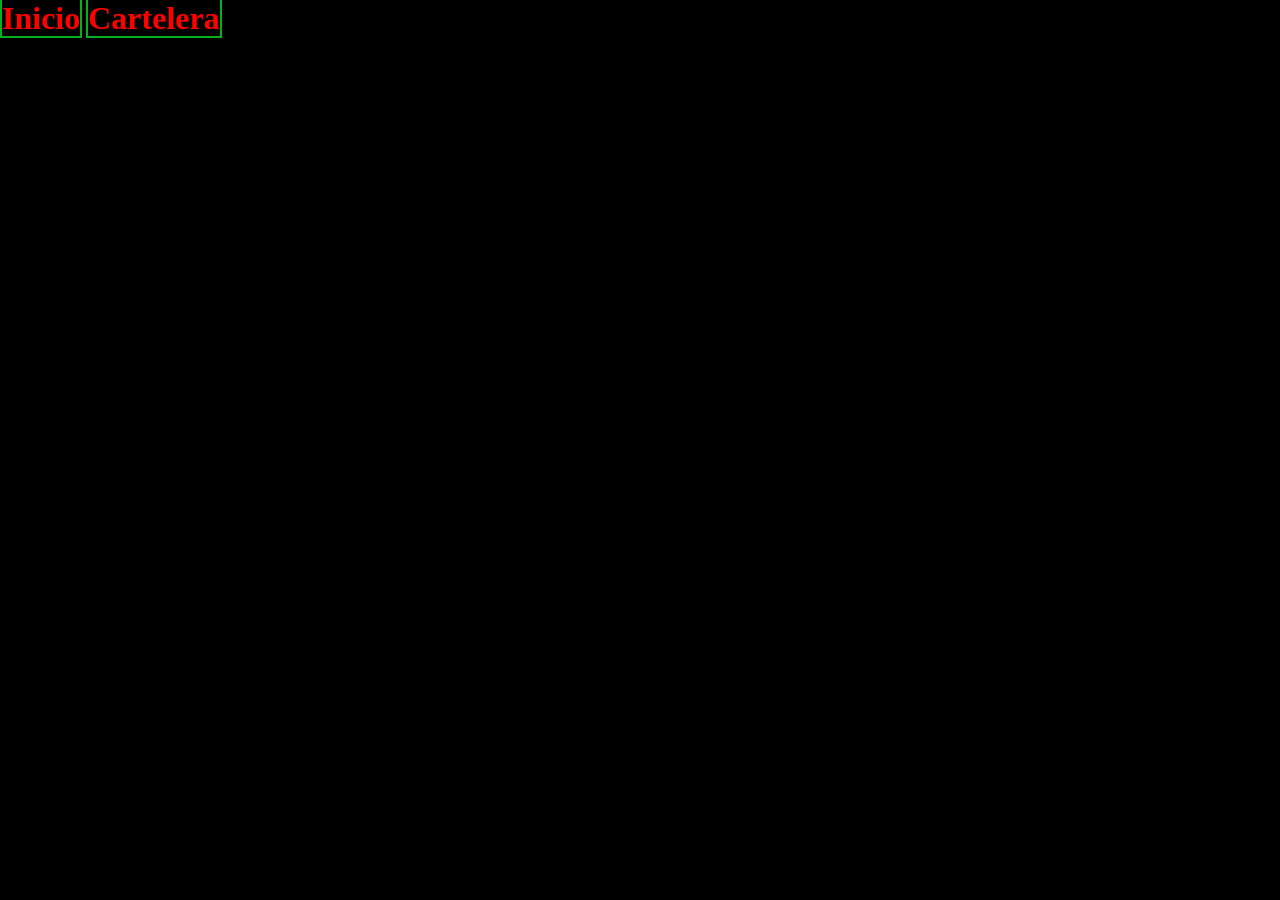
==== contenedor html/cartelera.html @ cce3fb41 "Add files via upload" ====
<!DOCTYPE html>
<html lang="en">
<head>
    <link rel="stylesheet" href="../generico.css">
    <link rel="stylesheet" href="../contenedor css/cartelera.css">
    <title>Document</title>
</head>
<body>
    <header>
        <a class="inicio" href="../index.html">Inicio</a>
        <a class="inicio" href="../contenedor html/cartelera.html">Cartelera</a>
    </header>
    
</body>
</html>
---- generico.css ----
body{
    background-color: black;
    color: green;
    display: grid;
    margin:0px;
}

.inicio {
    color:red;
    text-decoration: none;
    font-size: 32px;
    font-weight: bold;
    border: 2px solid rgb(6, 175, 28);
    transition: color 1s ease;
    
}
.inicio:visited{
    color:red;
}


.inicio:hover{
    color:cornflowerblue;
}
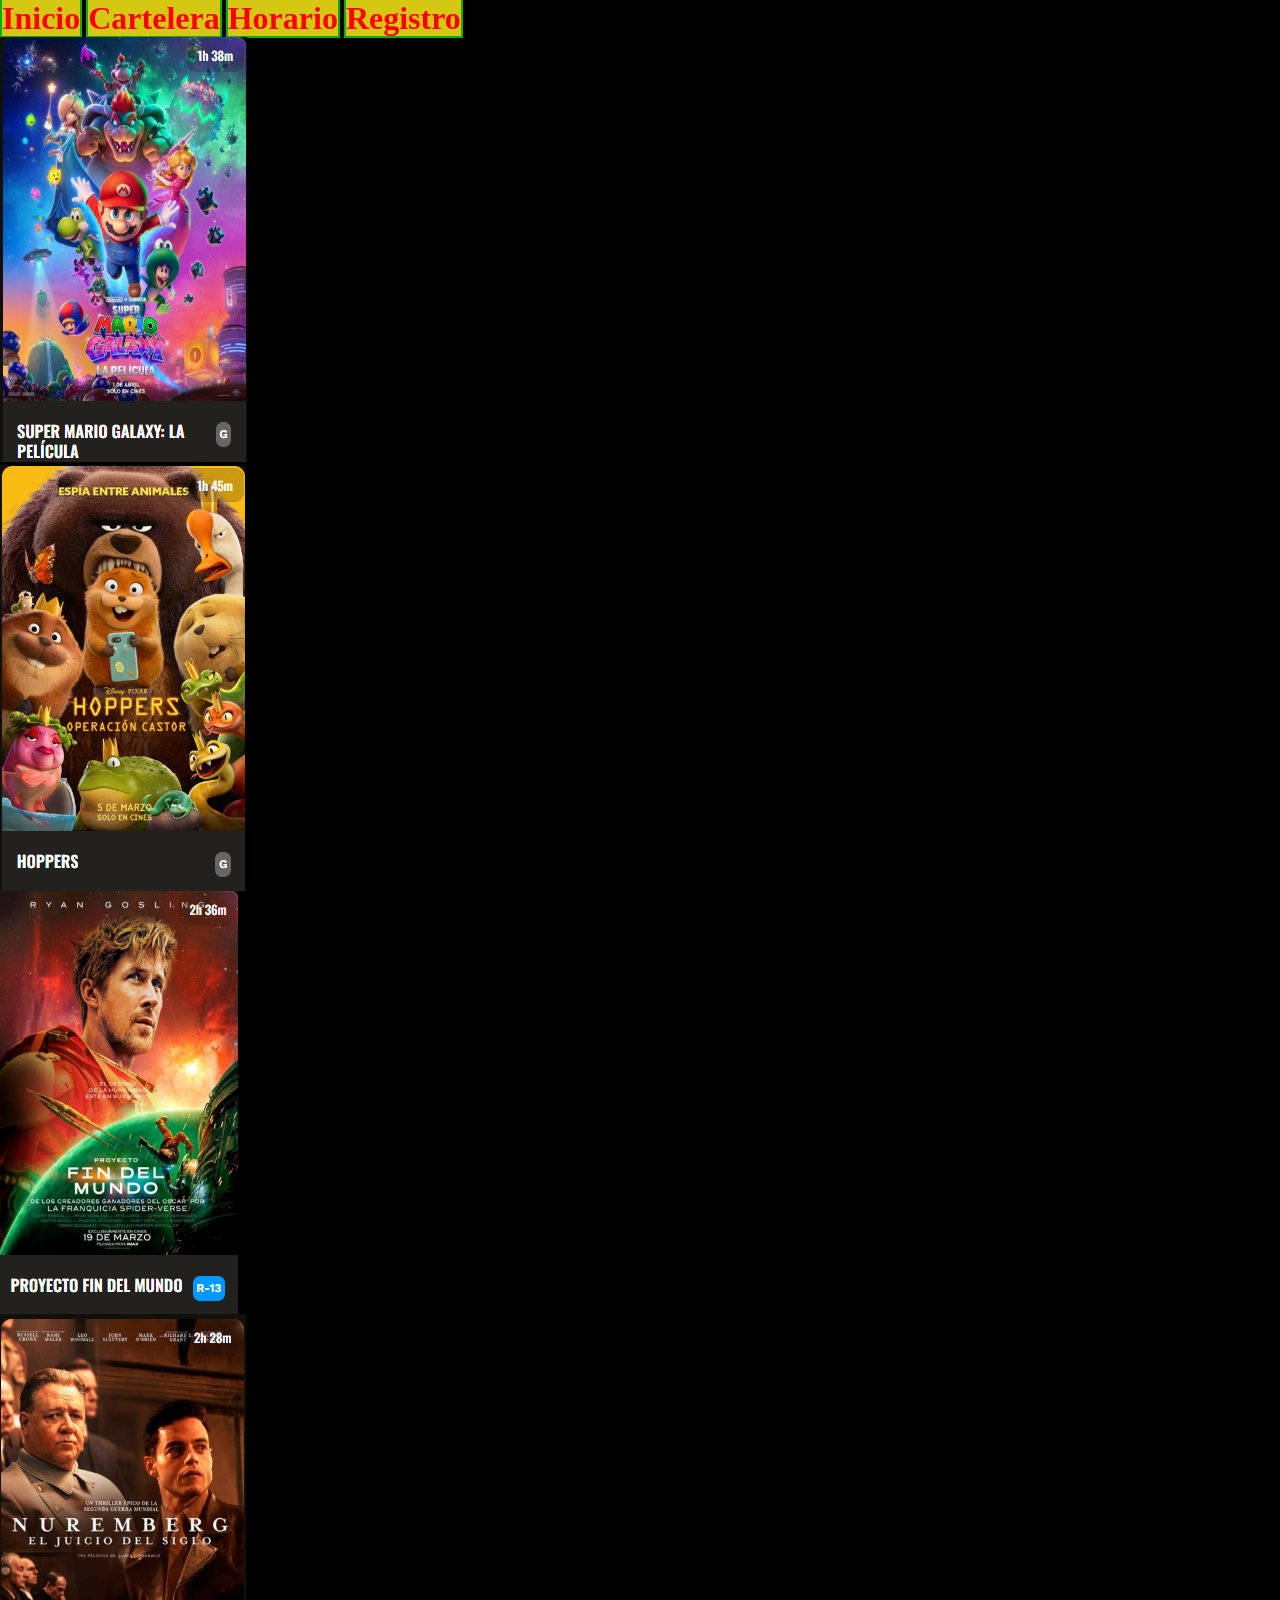
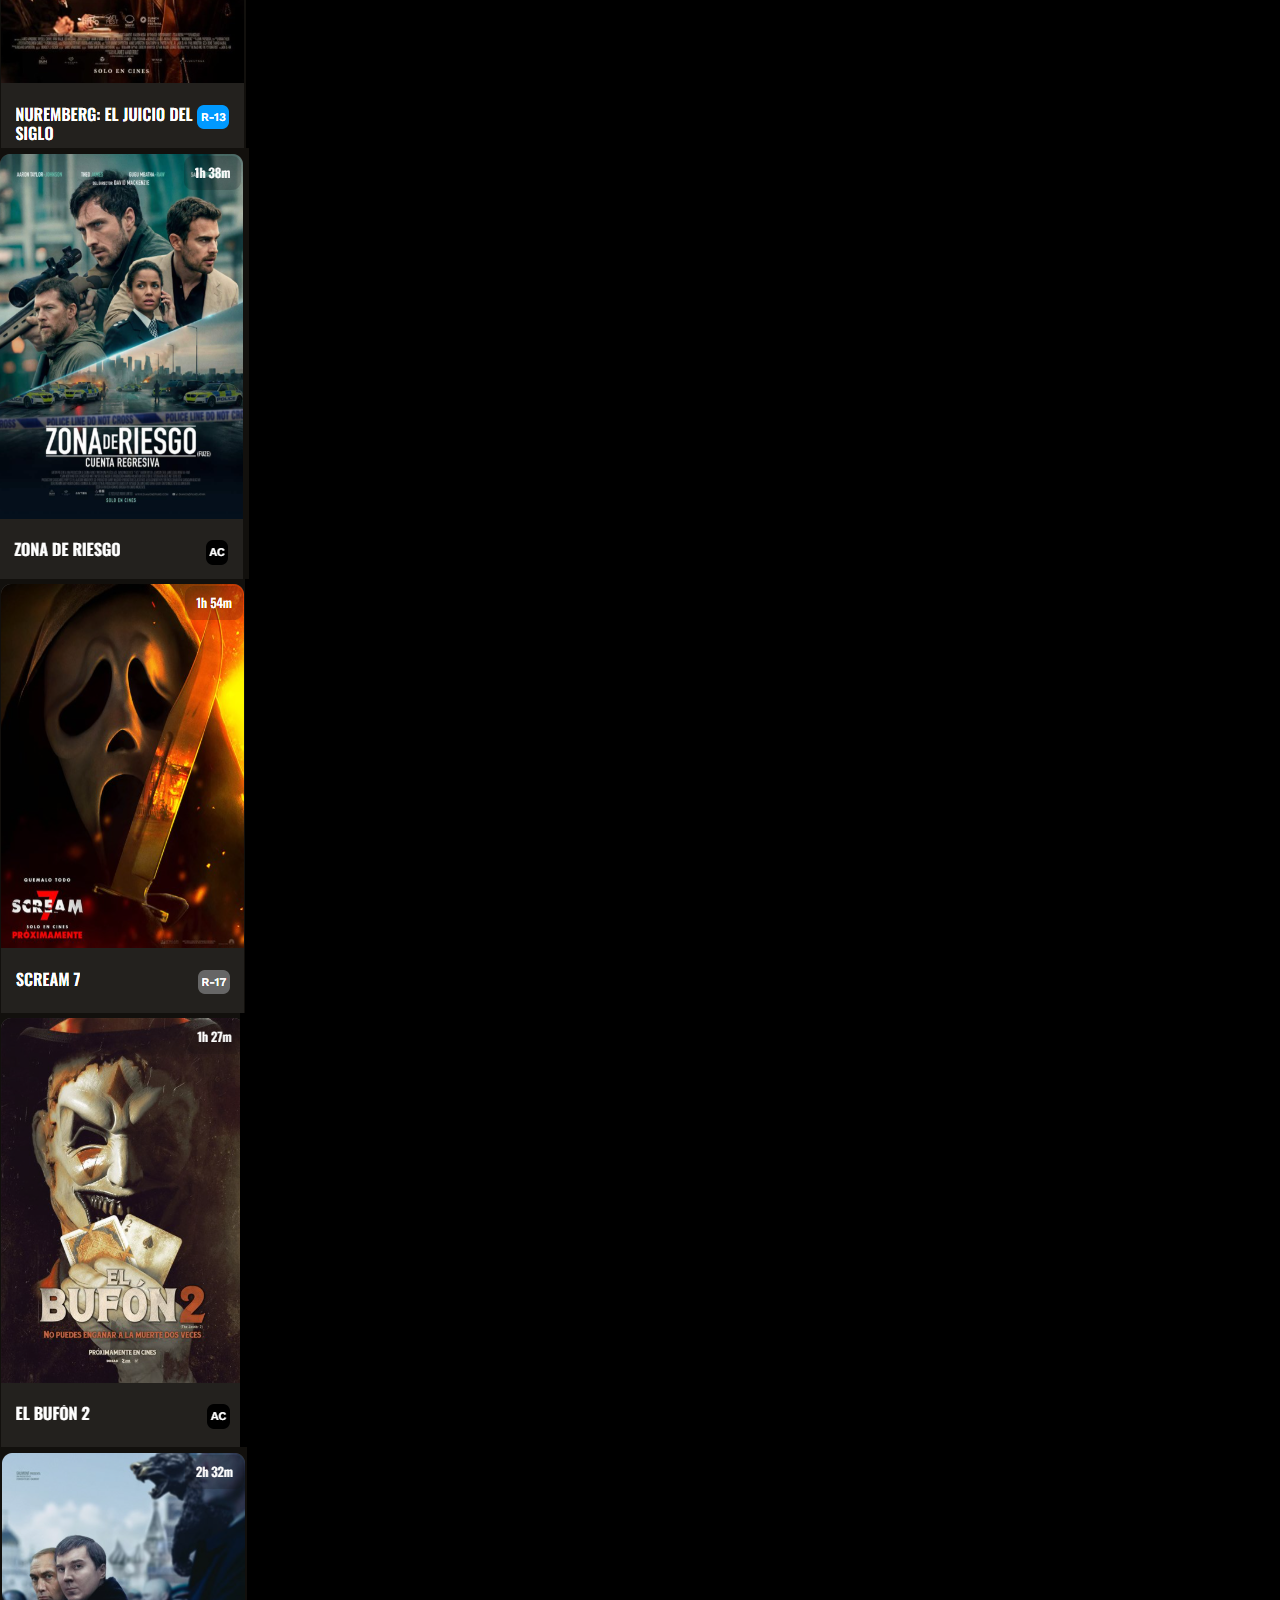
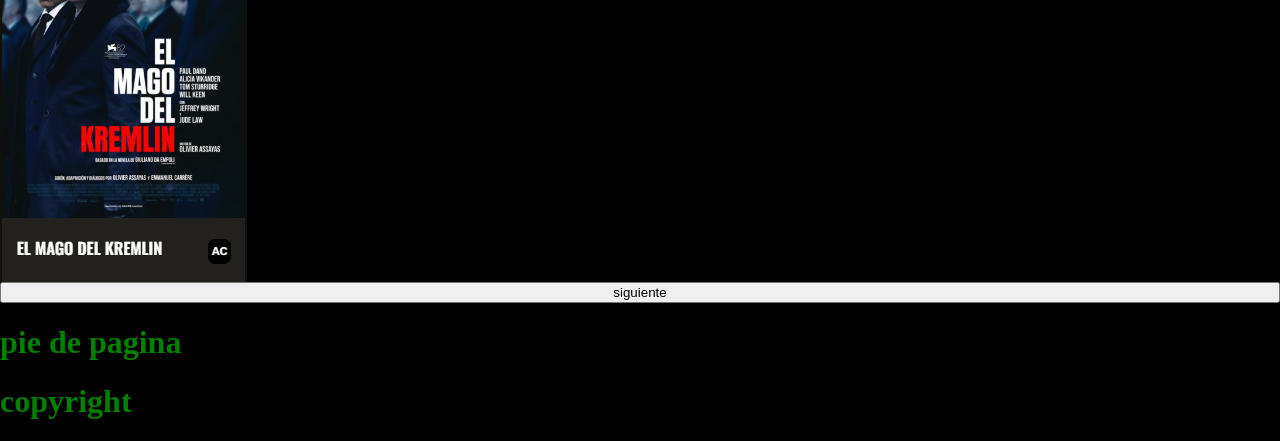
==== commit 2a57c49b: "Add files via upload" ====
--- a/contenedor html/cartelera.html
+++ b/contenedor html/cartelera.html
@@ -9,7 +9,27 @@
     <header>
         <a class="inicio" href="../index.html">Inicio</a>
         <a class="inicio" href="../contenedor html/cartelera.html">Cartelera</a>
+        <a class="inicio" href="../contenedor html/horarios.html">Horario</a>
+        <a class ="inicio" href="../contenedor html/registrarse.html">Registro</a>
+
     </header>
+    <a  href="../index.html"><img id="grilla-izda" src="../Imagenes/MarioGalaxy.png" alt="MarioGalaxy"></a>
     
+
+    <img id="grilla-medio" src="../Imagenes/hoppers.png" alt="Hoppers">
+    <img id="grilla-mediocentro" src="../Imagenes/fin del mundo.png" alt="Fin del Mundo">
+    <img id="grilla-derecha" src="../Imagenes/nuremberg.png" alt="nuremberg">
+    
+    <img id="grilla-abajoizda" src="../Imagenes/zonaderiesgo.png" alt="zonaderiesgo">
+    <img id="grilla-abajomedio" src="../Imagenes/scream7.png" alt="Scream">
+    <img id="grilla-abajomediocentro" src="../Imagenes/bufon.png" alt="bufon">
+    <img id="grilla-abajoderecha" src="../Imagenes/magokremlin.png" alt="magokremlin">
+   
+    <button id="siguiente" onclick="siguiente()" type="button">siguiente</button>
+    <script src="../contenedor js/boton-siguiente.js"></script>
+    <footer>
+        <h1 class="pie" >pie de pagina</h1>
+        <h1 class="derechos">copyright</h1>
+    </footer>
 </body>
 </html>
--- a/generico.css
+++ b/generico.css
@@ -4,6 +4,7 @@
     display: grid;
     margin:0px;
 }
+
 
 .inicio {
     color:red;
@@ -21,4 +22,6 @@
 
 .inicio:hover{
     color:cornflowerblue;
-}+}
+
+.inicio{background-color: rgb(212, 200, 19);}
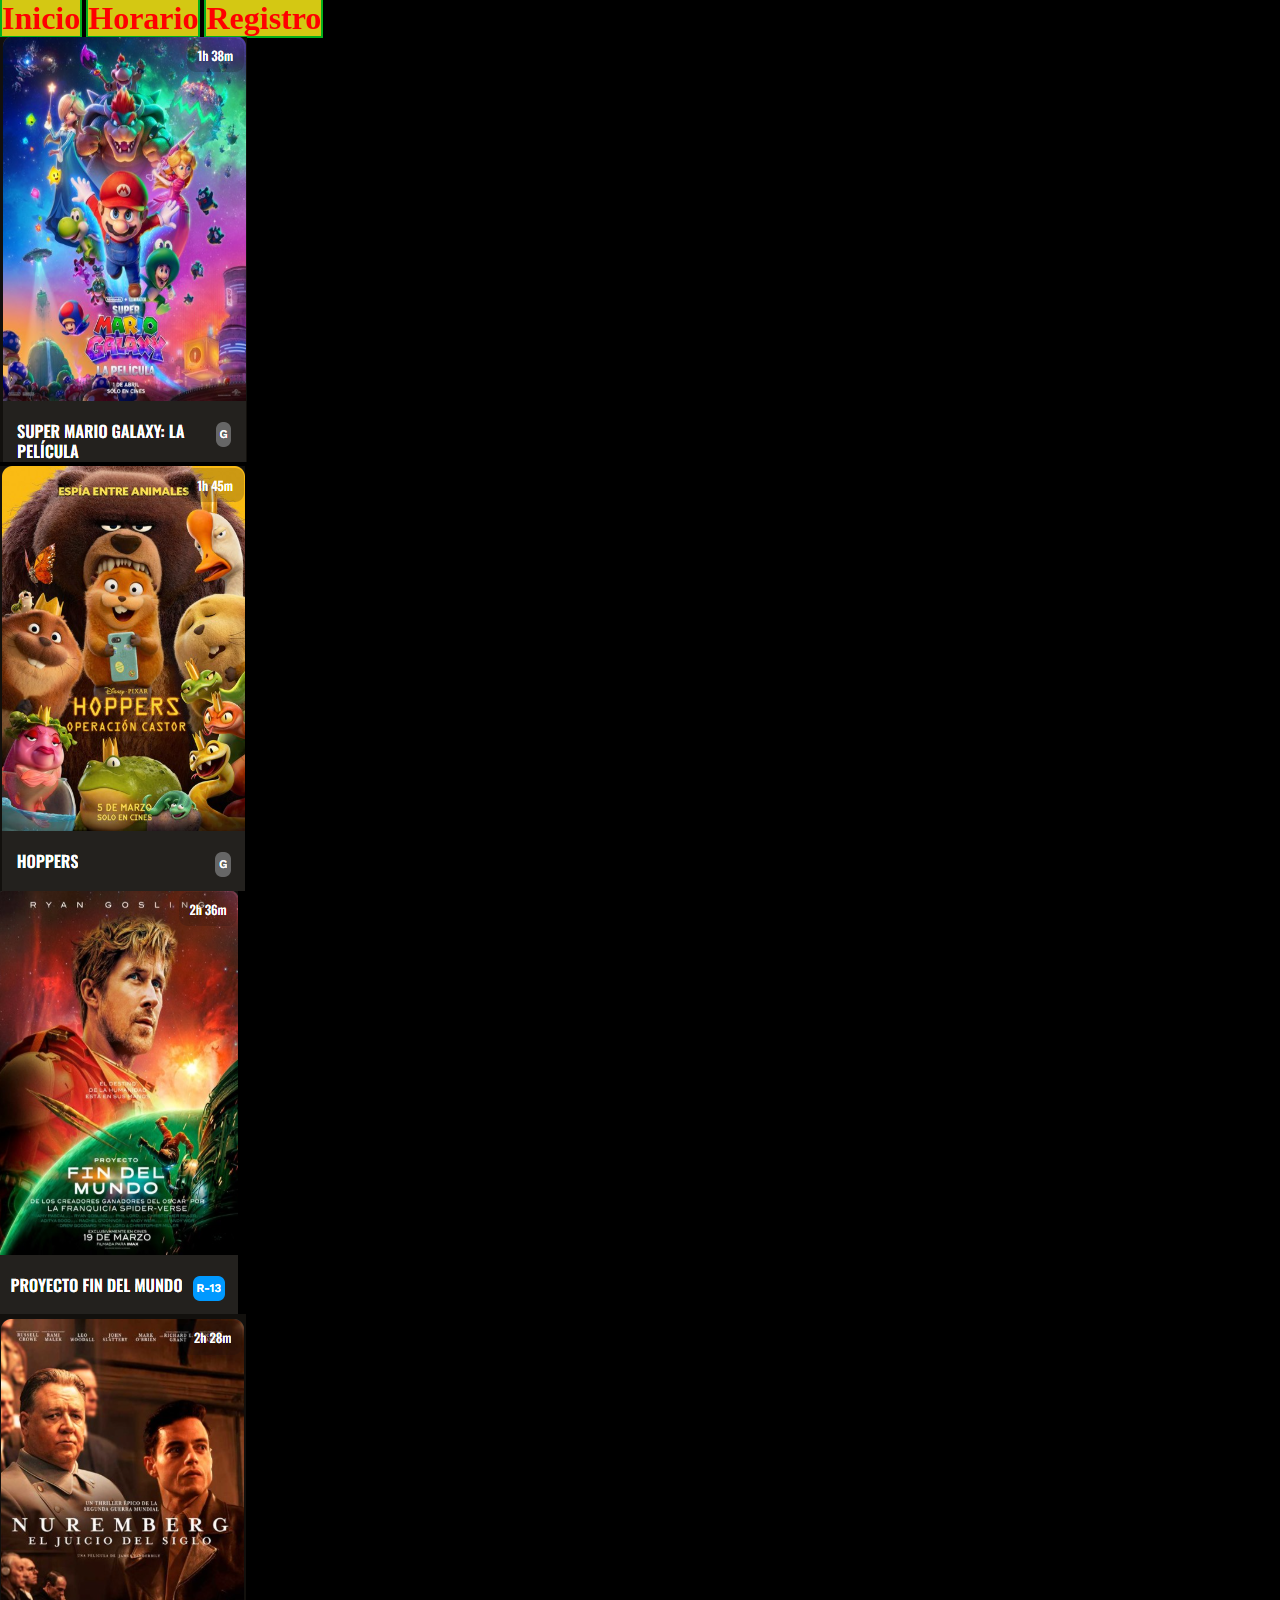
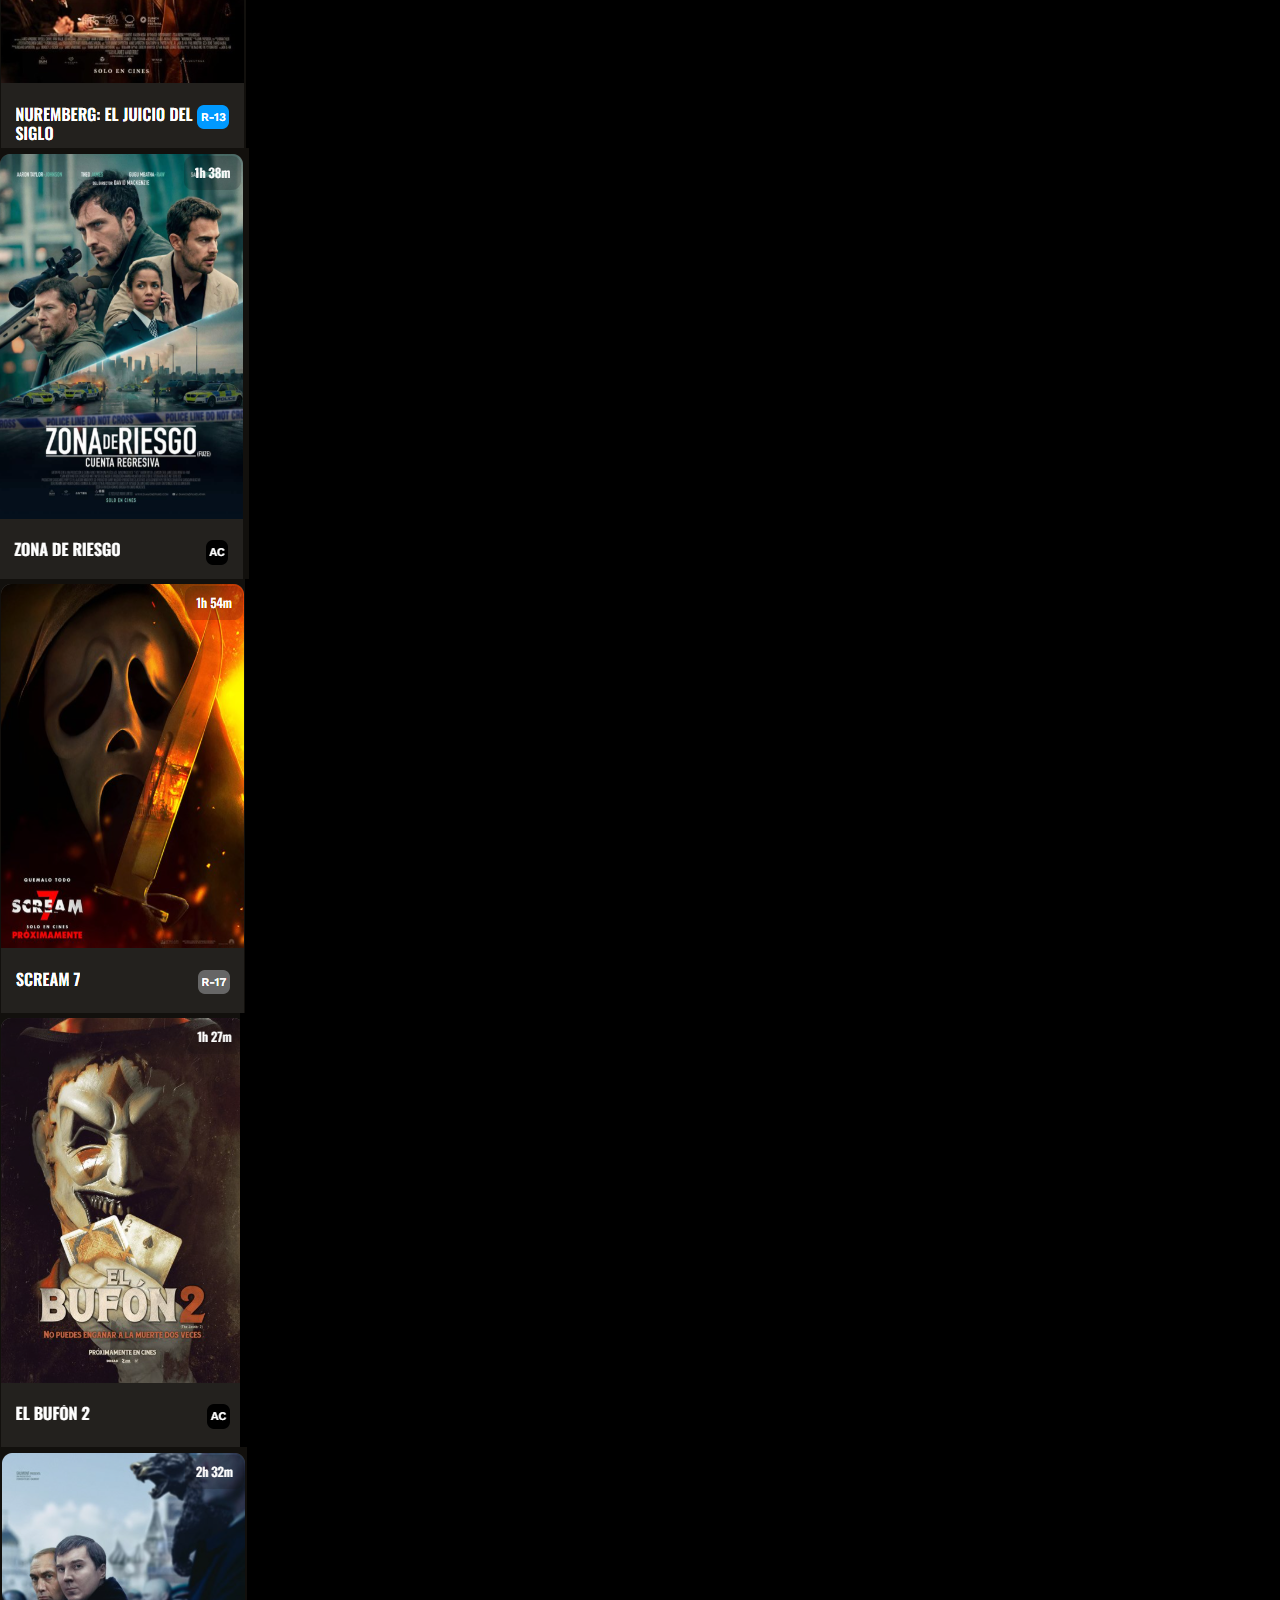
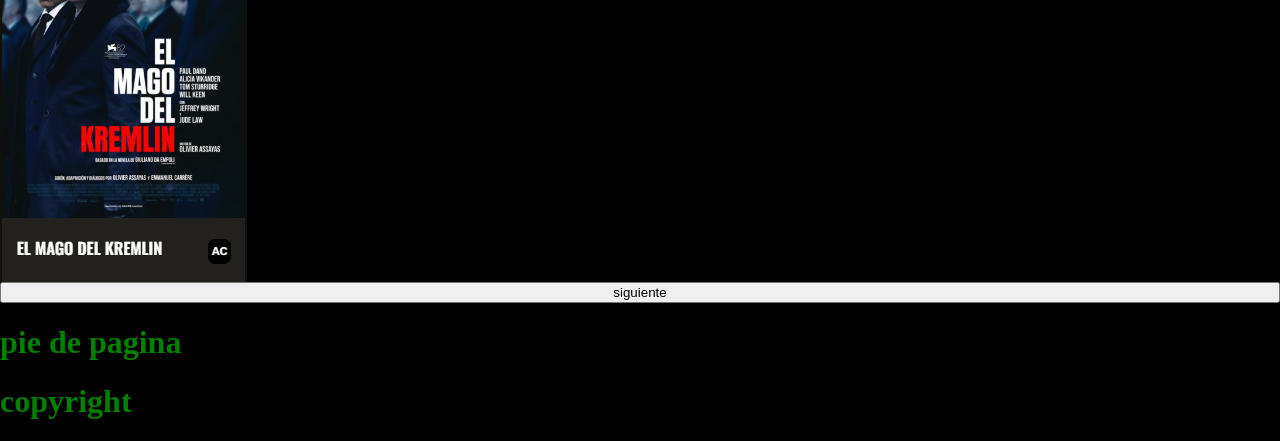
==== commit 753dc7b2: "Add files via upload" ====
--- a/contenedor html/cartelera.html
+++ b/contenedor html/cartelera.html
@@ -8,12 +8,12 @@
 <body>
     <header>
         <a class="inicio" href="../index.html">Inicio</a>
-        <a class="inicio" href="../contenedor html/cartelera.html">Cartelera</a>
+        
         <a class="inicio" href="../contenedor html/horarios.html">Horario</a>
         <a class ="inicio" href="../contenedor html/registrarse.html">Registro</a>
 
     </header>
-    <a  href="../index.html"><img id="grilla-izda" src="../Imagenes/MarioGalaxy.png" alt="MarioGalaxy"></a>
+    <a  href="../contenedor html/mariocompra.html"><img id="grilla-izda" src="../Imagenes/MarioGalaxy.png" alt="MarioGalaxy"></a>
     
 
     <img id="grilla-medio" src="../Imagenes/hoppers.png" alt="Hoppers">
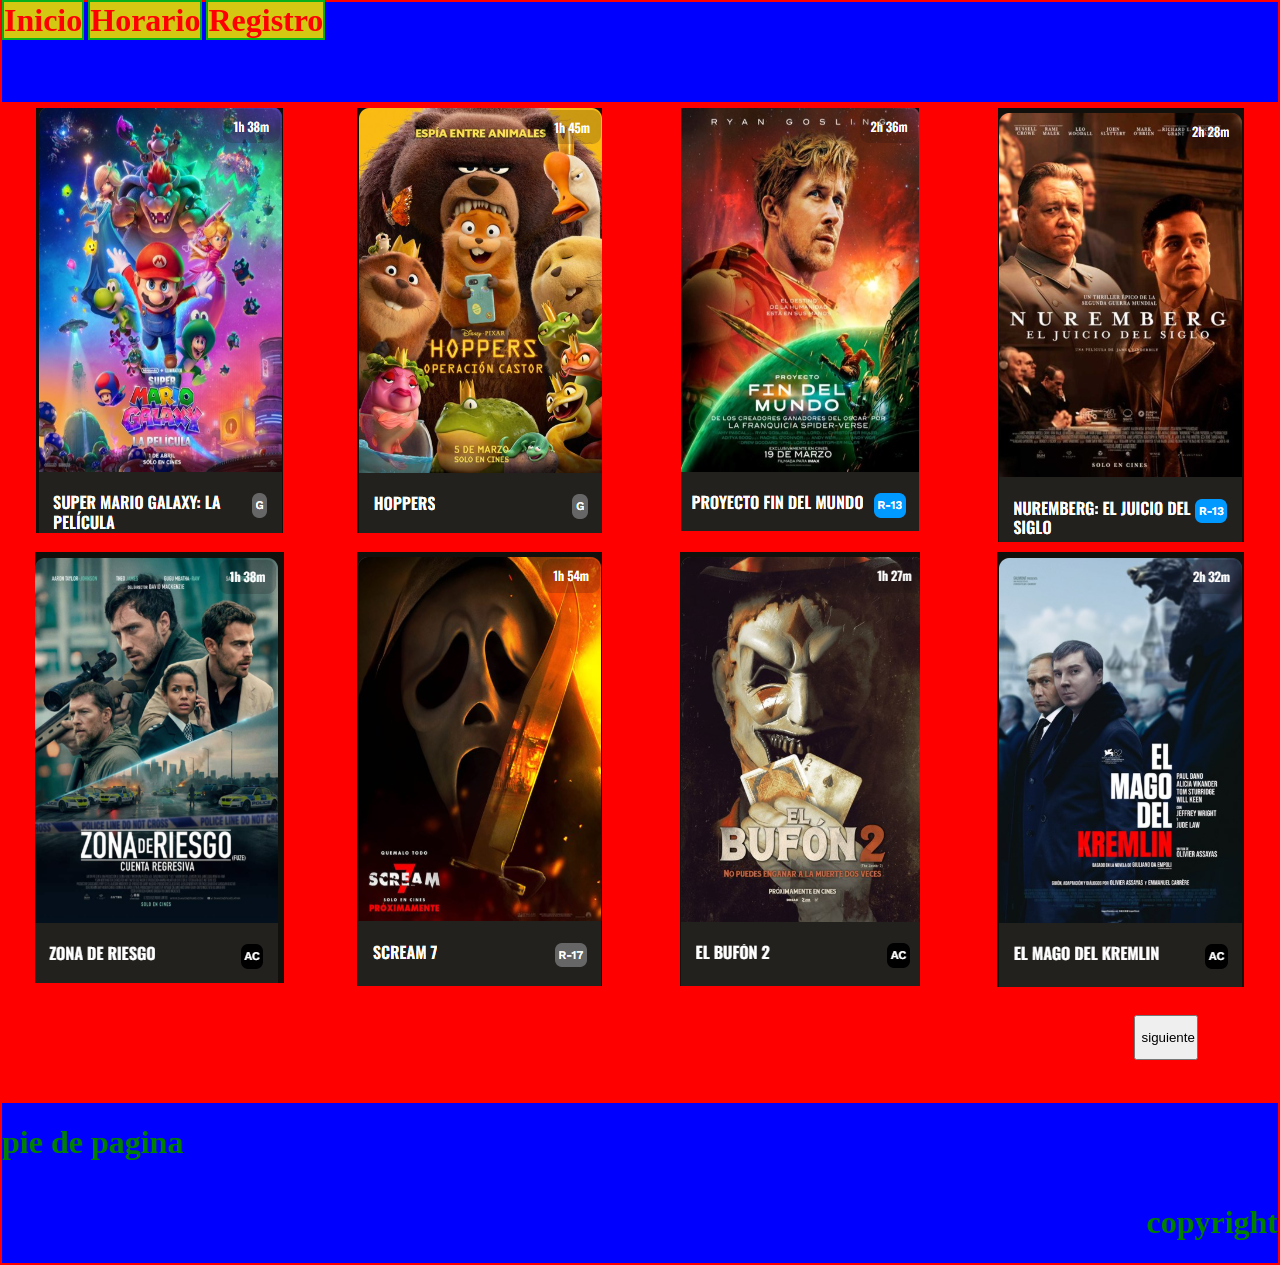
==== commit ffc7dc74: "Add files via upload" ====
--- a/contenedor html/cartelera.html
+++ b/contenedor html/cartelera.html
@@ -1,35 +1,35 @@
 <!DOCTYPE html>
 <html lang="en">
+
 <head>
     <link rel="stylesheet" href="../generico.css">
     <link rel="stylesheet" href="../contenedor css/cartelera.css">
     <title>Document</title>
 </head>
+
 <body>
     <header>
         <a class="inicio" href="../index.html">Inicio</a>
-        
+
         <a class="inicio" href="../contenedor html/horarios.html">Horario</a>
-        <a class ="inicio" href="../contenedor html/registrarse.html">Registro</a>
+        <a class="inicio" href="../contenedor html/registrarse.html">Registro</a>
 
     </header>
-    <a  href="../contenedor html/mariocompra.html"><img id="grilla-izda" src="../Imagenes/MarioGalaxy.png" alt="MarioGalaxy"></a>
-    
+    <a href="../contenedor html/mariocompra.html?peli=mario"><img src="../Imagenes/MarioGalaxy.png"></a>
+    <a href="../contenedor html/mariocompra.html?peli=hoppers"><img src="../Imagenes/hoppers.png"></a>
+    <a href="../contenedor html/mariocompra.html?peli=findelmundo"><img src="../Imagenes/fin del mundo.png"></a>
+    <a href="../contenedor html/mariocompra.html?peli=nuremberg"><img src="../Imagenes/nuremberg.png"></a>
+    <a href="../contenedor html/mariocompra.html?peli=zonaderiesgo"><img src="../Imagenes/zonaderiesgo.png"></a>
+    <a href="../contenedor html/mariocompra.html?peli=scream"><img src="../Imagenes/scream7.png"></a>
+    <a href="../contenedor html/mariocompra.html?peli=bufon"><img src="../Imagenes/bufon.png"></a>
+    <a href="../contenedor html/mariocompra.html?peli=magokremlin"><img src="../Imagenes/magokremlin.png"></a>
 
-    <img id="grilla-medio" src="../Imagenes/hoppers.png" alt="Hoppers">
-    <img id="grilla-mediocentro" src="../Imagenes/fin del mundo.png" alt="Fin del Mundo">
-    <img id="grilla-derecha" src="../Imagenes/nuremberg.png" alt="nuremberg">
-    
-    <img id="grilla-abajoizda" src="../Imagenes/zonaderiesgo.png" alt="zonaderiesgo">
-    <img id="grilla-abajomedio" src="../Imagenes/scream7.png" alt="Scream">
-    <img id="grilla-abajomediocentro" src="../Imagenes/bufon.png" alt="bufon">
-    <img id="grilla-abajoderecha" src="../Imagenes/magokremlin.png" alt="magokremlin">
-   
     <button id="siguiente" onclick="siguiente()" type="button">siguiente</button>
     <script src="../contenedor js/boton-siguiente.js"></script>
     <footer>
-        <h1 class="pie" >pie de pagina</h1>
+        <h1 class="pie">pie de pagina</h1>
         <h1 class="derechos">copyright</h1>
     </footer>
 </body>
+
 </html>
--- a/generico.css
+++ b/generico.css
@@ -24,4 +24,45 @@
     color:cornflowerblue;
 }
 
-.inicio{background-color: rgb(212, 200, 19);}+.inicio{background-color: rgb(212, 200, 19);}
+
+
+
+
+
+.carousel-container {
+    /* Antes: width 60% y max-width 500px */
+    width: 60vw;          /* 60% del ancho de cualquier pantalla */
+    max-width: 50vw;     /* Limitamos el crecimiento en pantallas muy grandes */
+    
+    /* Antes: height 300px */
+    height: 40vh;        /* 40% de la altura de la pantalla */
+    
+    margin: 4vh auto;    /* Margen superior/inferior relativo a la altura */
+    overflow: hidden;
+    /* border: 0.4vw solid rgb(6, 175, 28);  */
+    position: relative;
+    background-color: #111;
+    display: flex;
+    justify-content: center;
+    align-items: center;
+    
+}
+
+.carousel-track {
+    display: flex;
+    width: 100%;
+    height: 100%;
+    transition: transform 1.2s ease-in-out;
+}
+
+.slide {
+    /* IMPORTANTE: min-width debe ser 100% para que el JS mueva 
+       exactamente una "ventana" de carrusel a la vez */
+    min-width: 100%; 
+    height: 100%;
+    object-fit: contain;
+}
+
+
+
--- a/contenedor css/cartelera.css
+++ b/contenedor css/cartelera.css
@@ -0,0 +1,51 @@
+body{
+    background-color: red;
+    display:grid;
+    
+    grid-template-columns:repeat(4,1fr);
+    grid-auto-rows: minmax(100px,auto);
+    gap: 6px;
+    margin-top: 0px;
+    padding:2px;
+    justify-items: center;
+}
+
+header{
+    grid-row: 0;
+    grid-column: 1/5;
+    background-color: blue;
+    
+    margin-top: 0px;
+}
+
+
+
+/* ----------------------------------------- */
+
+
+
+footer>h1.derechos{
+    float: right;
+}
+
+footer{
+    grid-row: 0;
+    grid-column: 1/5;
+    background-color: blue;
+    
+}
+
+#siguiente{
+    width: 5vw;
+    height: 5vh;
+    grid-column: 4;
+    grid-row: 4; 
+    margin-right: -7vw;
+    margin-top:2vh;
+    
+    
+}
+
+header,footer{
+    justify-self: stretch;
+}
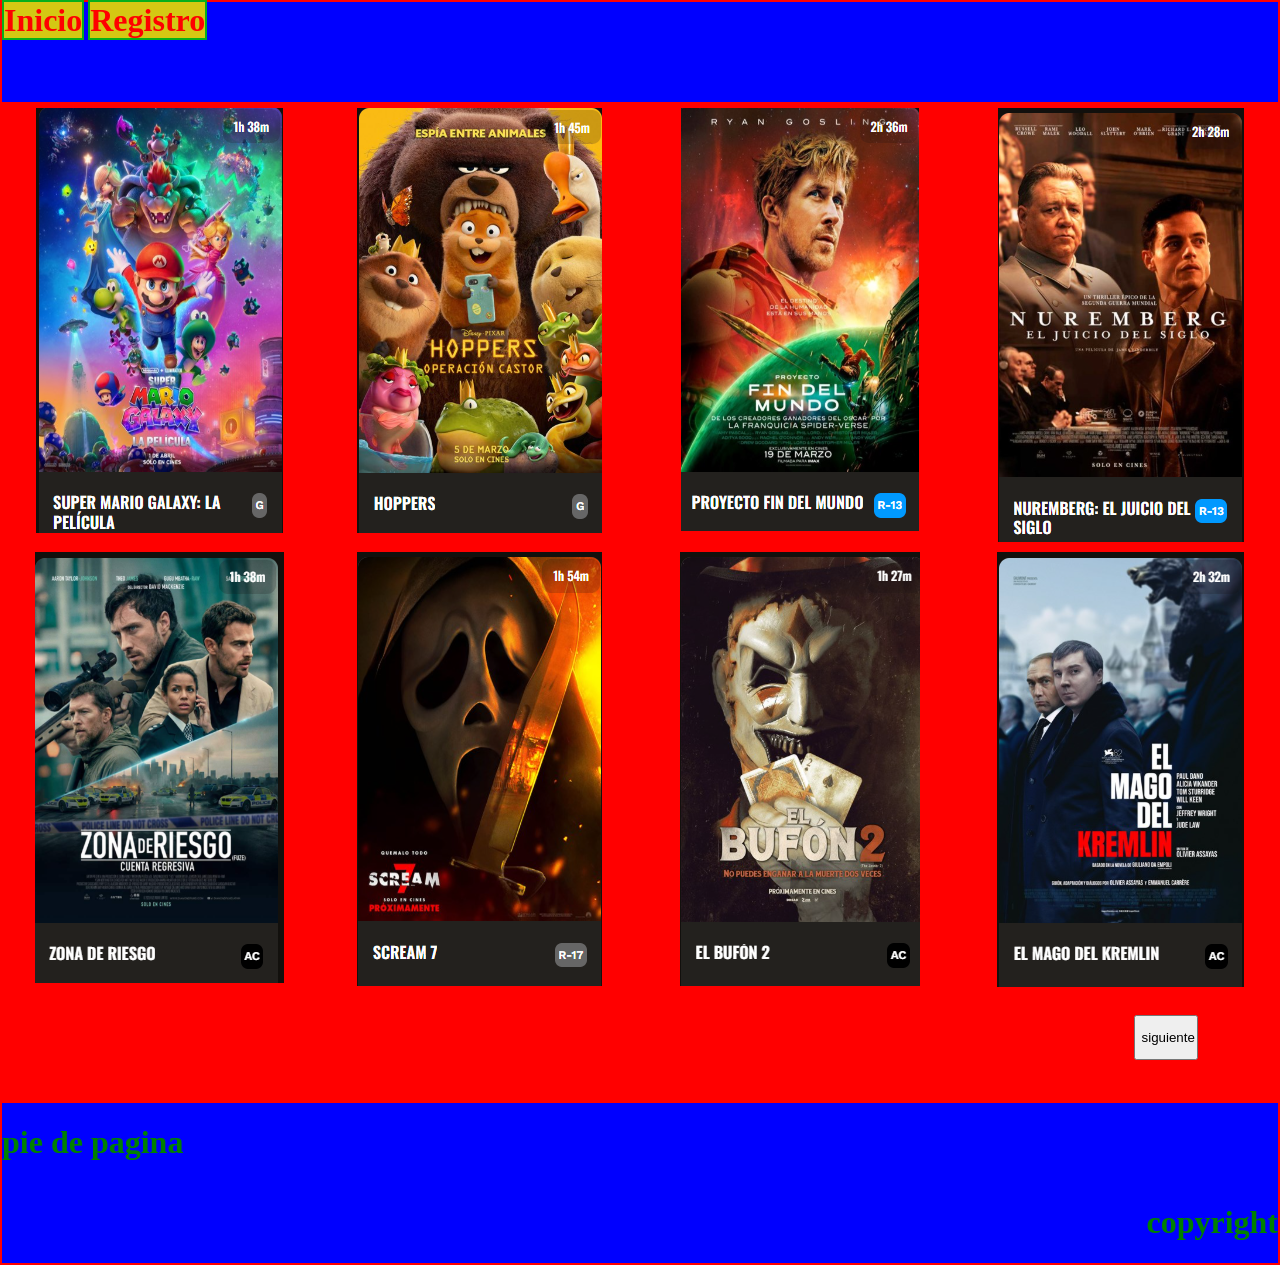
==== commit cce8d685: "Add files via upload" ====
--- a/contenedor html/cartelera.html
+++ b/contenedor html/cartelera.html
@@ -10,8 +10,6 @@
 <body>
     <header>
         <a class="inicio" href="../index.html">Inicio</a>
-
-        <a class="inicio" href="../contenedor html/horarios.html">Horario</a>
         <a class="inicio" href="../contenedor html/registrarse.html">Registro</a>
 
     </header>
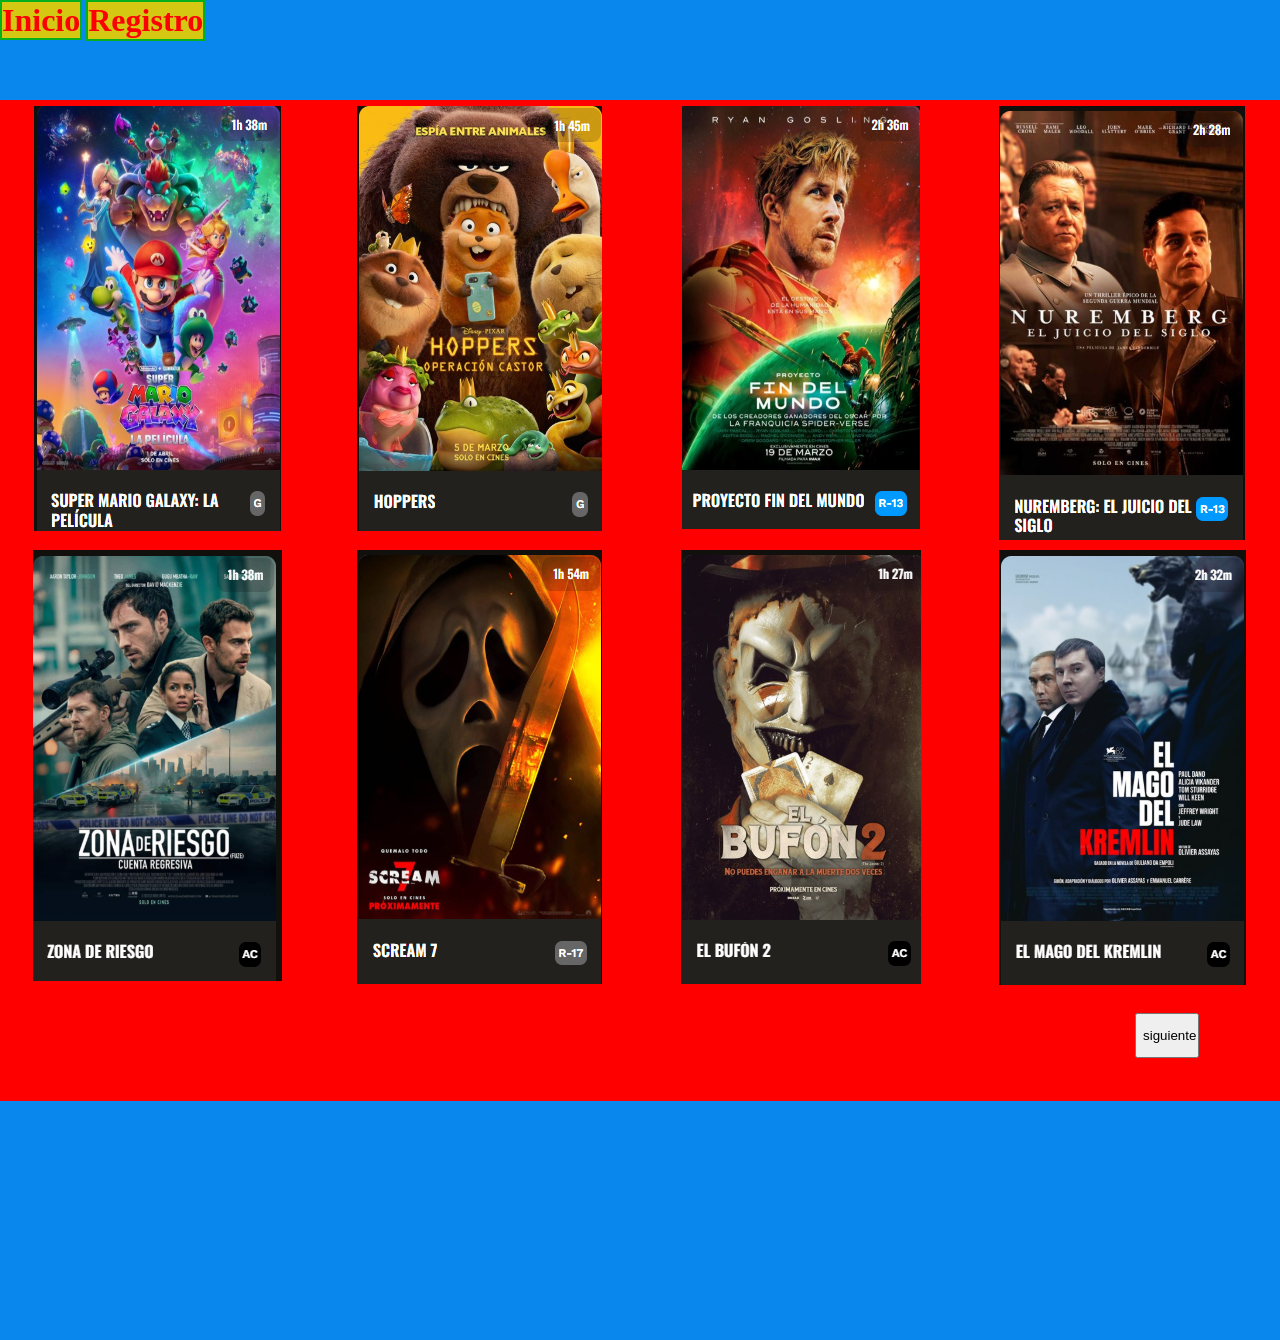
==== commit 56dfea4e: "Add files via upload" ====
--- a/contenedor html/cartelera.html
+++ b/contenedor html/cartelera.html
@@ -11,6 +11,7 @@
     <header>
         <a class="inicio" href="../index.html">Inicio</a>
         <a class="inicio" href="../contenedor html/registrarse.html">Registro</a>
+        <button id="btn-logout" onclick="desloguear()" class="boton-header">Cerrar Sesión</button>
 
     </header>
     <a href="../contenedor html/mariocompra.html?peli=mario"><img src="../Imagenes/MarioGalaxy.png"></a>
@@ -24,10 +25,11 @@
 
     <button id="siguiente" onclick="siguiente()" type="button">siguiente</button>
     <script src="../contenedor js/boton-siguiente.js"></script>
-    <footer>
-        <h1 class="pie">pie de pagina</h1>
-        <h1 class="derechos">copyright</h1>
+
+    <footer id="pie_pagina">
+        
     </footer>
+    <script src="../contenedor js/logout.js"></script>
 </body>
 
 </html>
--- a/generico.css
+++ b/generico.css
@@ -27,9 +27,6 @@
 .inicio{background-color: rgb(212, 200, 19);}
 
 
-
-
-
 .carousel-container {
     /* Antes: width 60% y max-width 500px */
     width: 60vw;          /* 60% del ancho de cualquier pantalla */
@@ -55,6 +52,14 @@
     height: 100%;
     transition: transform 1.2s ease-in-out;
 }
+/* Agregamos esto para que el link no rompa el ancho del carrusel */
+.carousel-track a {
+    min-width: 100%; 
+    height: 100%;
+    display: flex;
+    justify-content: center;
+    align-items: center;
+}
 
 .slide {
     /* IMPORTANTE: min-width debe ser 100% para que el JS mueva 
@@ -65,4 +70,27 @@
 }
 
 
+/* Estilo para que parezca un enlace del menú */
 
+    
+
+
+.boton-header:hover {
+    background-color: white;
+    color: rgb(218, 9, 9);
+}
+
+
+.boton-header {
+    background: none;
+    border: 1px solid rgb(228, 12, 12);
+    color: rgb(202, 1, 1);
+    font-size: 2.48vh;
+    border-radius: 0.46vh;
+    padding: 0.46vh 0.78vw;
+    cursor: pointer;
+    transition: 0.3s;
+    display: none; /* El JS lo pondrá en inline-block */
+    margin-left: 0.52vw;
+    float:right;
+}
--- a/contenedor css/cartelera.css
+++ b/contenedor css/cartelera.css
@@ -1,39 +1,28 @@
 body{
     background-color: red;
     display:grid;
-    
     grid-template-columns:repeat(4,1fr);
     grid-auto-rows: minmax(100px,auto);
     gap: 6px;
     margin-top: 0px;
-    padding:2px;
     justify-items: center;
+    
 }
 
-header{
-    grid-row: 0;
+header,footer{
+    justify-self: stretch;
+    background-color: rgb(10,135,236);
     grid-column: 1/5;
-    background-color: blue;
     
-    margin-top: 0px;
+    
 }
 
-
-
-/* ----------------------------------------- */
-
-
-
-footer>h1.derechos{
-    float: right;
+#pie_pagina{
+    display: grid;
+    grid-template-columns: repeat(6,1fr);
+    height: 26.5vh;
 }
 
-footer{
-    grid-row: 0;
-    grid-column: 1/5;
-    background-color: blue;
-    
-}
 
 #siguiente{
     width: 5vw;
@@ -42,10 +31,5 @@
     grid-row: 4; 
     margin-right: -7vw;
     margin-top:2vh;
-    
-    
 }
 
-header,footer{
-    justify-self: stretch;
-}
